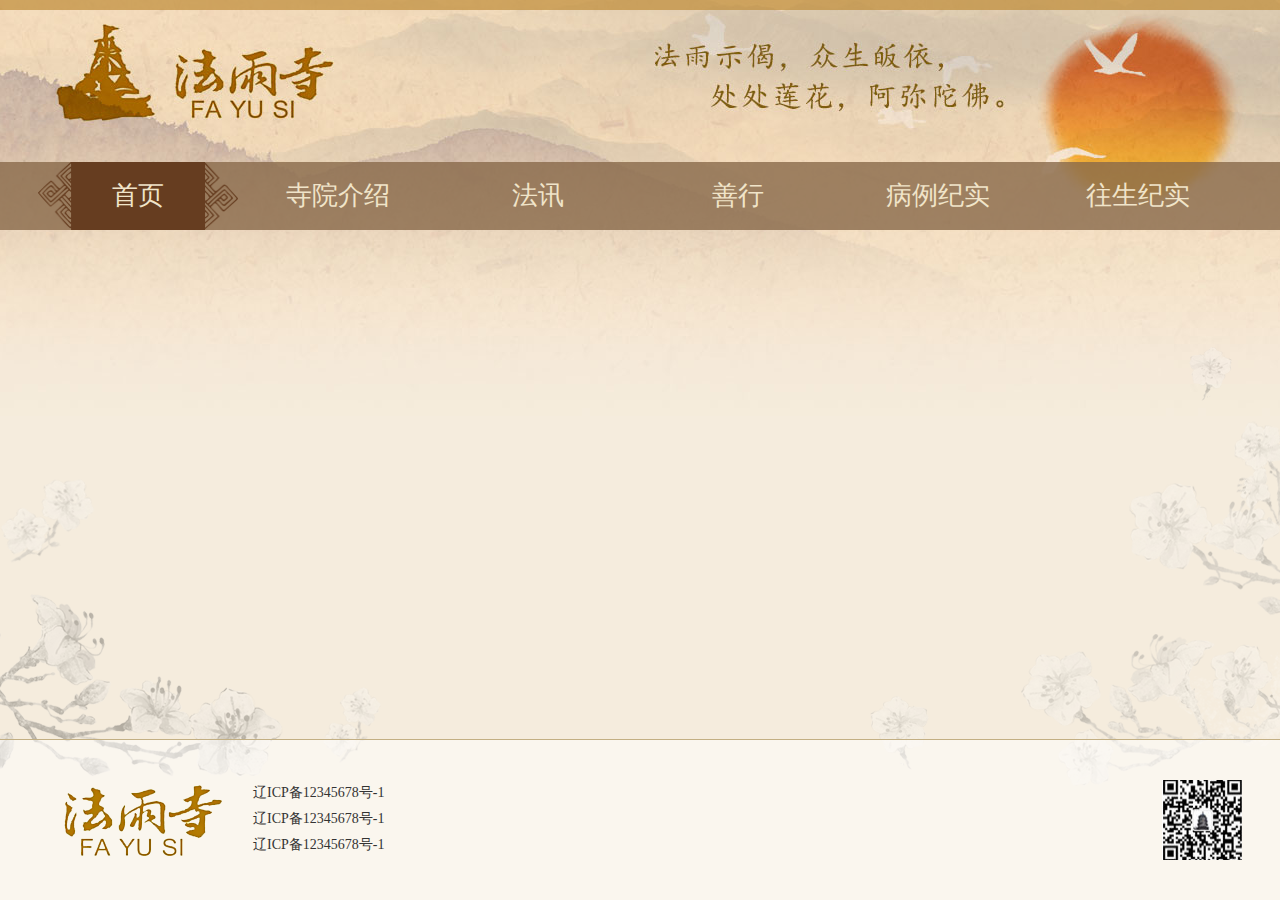
==== html/index.html @ 235b2aab "初版Banner和Footer" ====
<!DOCTYPE html>
<html lang="en">
<head>
    <meta charset="UTF-8">
    <meta http-equiv="X-UA-Compatible" content="IE=11; IE=10; IE=9; IE=8; IE=EDGE">
    <title></title>
    <link href="../css/common.css" rel="stylesheet"/>
</head>
<body>
<div class="page-container">
    <div class="float-header">

    </div>

    <div class="banner">
        <div class="menu">
            <div class="page-wrapper clearfix">
                <a href="#" class="menu-item active">首页</a>
                <a href="#" class="menu-item">寺院介绍</a>
                <a href="#" class="menu-item">法讯</a>
                <a href="#" class="menu-item">善行</a>
                <a href="#" class="menu-item">病例纪实</a>
                <a href="#" class="menu-item">往生纪实</a>
                <a href="#" class="menu-item">联系我们</a>
            </div>
        </div>
    </div>
    <div class="page-wrapper">
    </div>
    <div class="footer">
        <div class="page-wrapper">
            <div class="footer-content">
                <div class="footer-logo"></div>
                <div class="footer-text">
                    <p>辽ICP备12345678号-1</p>
                    <p>辽ICP备12345678号-1</p>
                    <p>辽ICP备12345678号-1</p>
                </div>
                <div class="footer-qrcode"></div>
            </div>
        </div>
    </div>
    <div class="float-footer">
        <div class="footer-left">
        </div>
        <div class="footer-right">
        </div>
    </div>
</div>
</body>
</html>
---- css/common.css ----
@charset "UTF-8";

html, body {
    margin: 0;
    width: 100%;
    height: 100%;
}

body {
    background-color: #f5ecdd;
    font-family: "Microsoft YaHei", "微软雅黑", "SimSun", "宋体";
    font-weight: normal;
}

.clearfix {
    *zoom: 1;
}

.clearfix:before,
.clearfix:after {
    display: table;
    line-height: 0;
    content: "";
}

.clearfix:after {
    clear: both;
}

.page-container {
    display: block;
    position: relative;
    min-height: 100%;
    min-width: 1280px;
}

.page-wrapper {
    width: 1204px;
    margin: 0 auto;
}

.float-header {
    position: absolute;
    top: 0;
    left: 0;
    width: 100%;
    height: 600px;
    z-index: -1;
    background-image: url("../img/bg.jpg");
    background-repeat: no-repeat;
    background-position: 50% 0;
}

.float-footer {
    position: absolute;
    bottom: 0;
    left: 0;
    width: 100%;
    height: 600px;
    z-index: -1;
}

.footer-left {
    width: 600px;
    height: 600px;
    background-image: url("../img/bg_left.png");
    background-position: 0 100%;
    background-repeat: no-repeat;
    float: left;
}

.footer-right {
    width: 600px;
    height: 600px;
    background-image: url("../img/bg_right.png");
    background-position: 100% 100%;
    background-repeat: no-repeat;
    float: right;
}

.banner {
    height: 220px;
    overflow: hidden;
    border-top: 10px solid rgba(191, 140, 56, 0.7);
}

.menu {
    margin-top: 152px;
    height: 68px;
    background-color: rgba(136, 105, 74, 0.8);
}

.menu-item {
    width: 200px;
    height: 68px;
    float: left;
    font-size: 26px;
    color: #f0e4c9;
    line-height: 68px;
    text-align: center;
    text-decoration: none;
    cursor: pointer;
}

.menu-item.active {
    background-image: url("../img/menu_bg.png");
    background-size: 100% 100%;
}

.menu-item:active {
    /*background-image: url("../img/menu_active.png");*/
    /*background-size: 100% 100%;*/
}

.footer {
    position: absolute;
    bottom: 0;
    left: 0;
    width: 100%;
    height: 160px;
    border-top: 1px solid #c3af83;
    background-color: rgba(255, 255, 255, 0.5);
}

.footer .footer-content {
    height: 80px;
    margin-top: 40px;
}

.footer .footer-logo {
    width: 200px;
    height: 80px;
    background-image: url("../img/footer_logo.png");
    float: left;
}

.footer .footer-text {
    padding-left: 15px;
    float: left;
}

.footer .footer-text p {
    margin: 0;
    font-size: 14px;
    color: #333;
    line-height: 26px;
}

.footer .footer-qrcode {
    width: 80px;
    height: 80px;
    background-image: url("../img/qrcode.jpg");
    background-size: 100% 100%;
    float: right;
}
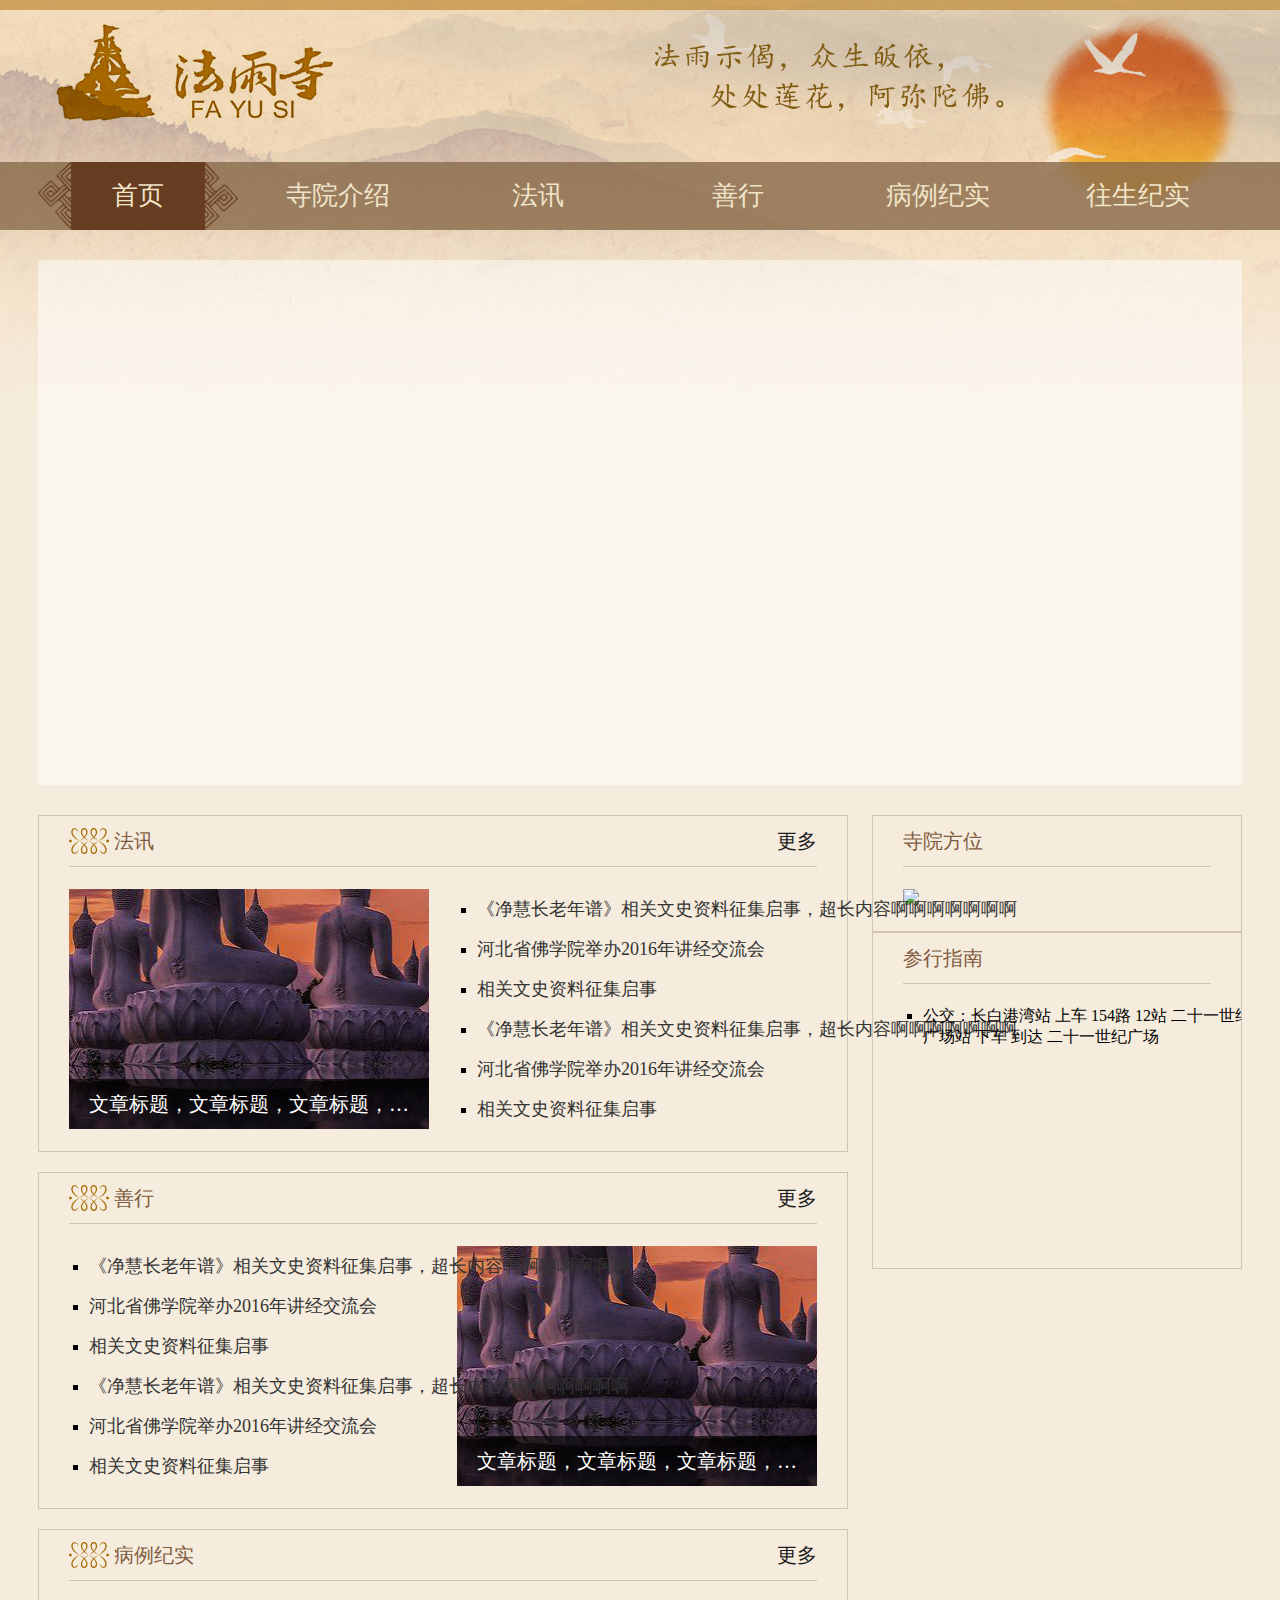
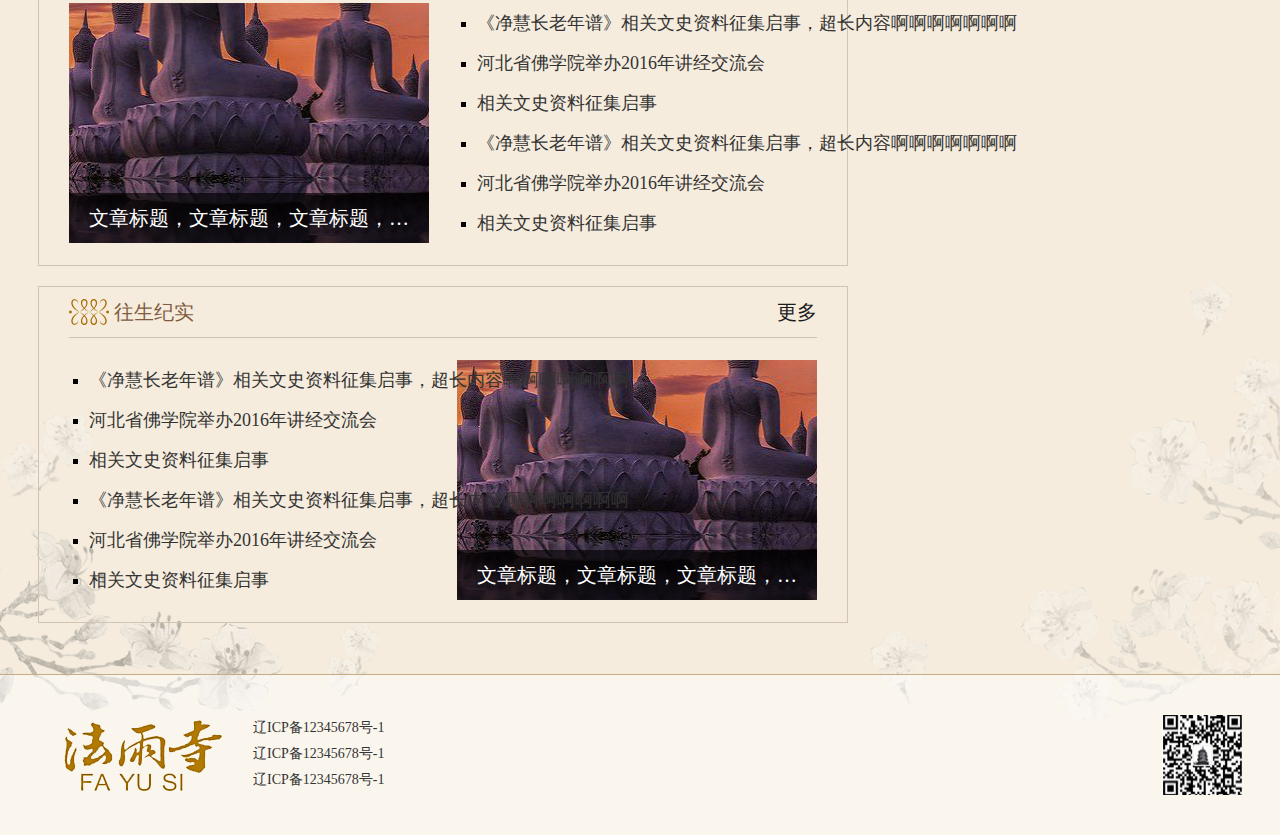
==== commit 8beb93e9: "首页初版" ====
--- a/html/index.html
+++ b/html/index.html
@@ -5,6 +5,7 @@
     <meta http-equiv="X-UA-Compatible" content="IE=11; IE=10; IE=9; IE=8; IE=EDGE">
     <title></title>
     <link href="../css/common.css" rel="stylesheet"/>
+    <link href="../css/index.css" rel="stylesheet"/>
 </head>
 <body>
 <div class="page-container">
@@ -25,7 +26,139 @@
             </div>
         </div>
     </div>
-    <div class="page-wrapper">
+    <div class="page-wrapper with-footer">
+        <!-- 轮播图 -->
+        <div class="slider-container">
+
+        </div>
+        <div class="main-container clearfix">
+            <!-- 左侧宽栏 -->
+            <div class="main-left">
+                <!-- 法讯 -->
+                <div class="block-big">
+                    <div class="block-header">
+                        法讯
+                        <a href="#">更多</a>
+                    </div>
+                    <div class="block-body clearfix">
+                        <div class="content-block left">
+                            <img src="../img/temp/thumbnail01.jpg" class="img-100-100">
+
+                            <div class="image-title">文章标题，文章标题，文章标题，文章标题</div>
+                        </div>
+                        <div class="content-block right">
+                            <ul>
+                                <li><a href="#">《净慧长老年谱》相关文史资料征集启事，超长内容啊啊啊啊啊啊啊</a></li>
+                                <li><a href="#">河北省佛学院举办2016年讲经交流会</a></li>
+                                <li><a href="#">相关文史资料征集启事</a></li>
+                                <li><a href="#">《净慧长老年谱》相关文史资料征集启事，超长内容啊啊啊啊啊啊啊</a></li>
+                                <li><a href="#">河北省佛学院举办2016年讲经交流会</a></li>
+                                <li><a href="#">相关文史资料征集启事</a></li>
+                            </ul>
+                        </div>
+                    </div>
+                </div>
+                <!-- 善行 -->
+                <div class="block-big">
+                    <div class="block-header">
+                        善行
+                        <a href="#">更多</a>
+                    </div>
+                    <div class="block-body clearfix">
+                        <div class="content-block right">
+                            <img src="../img/temp/thumbnail01.jpg" class="img-100-100">
+
+                            <div class="image-title">文章标题，文章标题，文章标题，文章标题</div>
+                        </div>
+                        <div class="content-block left">
+                            <ul>
+                                <li><a href="#">《净慧长老年谱》相关文史资料征集启事，超长内容啊啊啊啊啊啊啊</a></li>
+                                <li><a href="#">河北省佛学院举办2016年讲经交流会</a></li>
+                                <li><a href="#">相关文史资料征集启事</a></li>
+                                <li><a href="#">《净慧长老年谱》相关文史资料征集启事，超长内容啊啊啊啊啊啊啊</a></li>
+                                <li><a href="#">河北省佛学院举办2016年讲经交流会</a></li>
+                                <li><a href="#">相关文史资料征集启事</a></li>
+                            </ul>
+                        </div>
+                    </div>
+                </div>
+                <!-- 病例纪实 -->
+                <div class="block-big">
+                    <div class="block-header">
+                        病例纪实
+                        <a href="#">更多</a>
+                    </div>
+                    <div class="block-body clearfix">
+                        <div class="content-block left">
+                            <img src="../img/temp/thumbnail01.jpg" class="img-100-100">
+
+                            <div class="image-title">文章标题，文章标题，文章标题，文章标题</div>
+                        </div>
+                        <div class="content-block right">
+                            <ul>
+                                <li><a href="#">《净慧长老年谱》相关文史资料征集启事，超长内容啊啊啊啊啊啊啊</a></li>
+                                <li><a href="#">河北省佛学院举办2016年讲经交流会</a></li>
+                                <li><a href="#">相关文史资料征集启事</a></li>
+                                <li><a href="#">《净慧长老年谱》相关文史资料征集启事，超长内容啊啊啊啊啊啊啊</a></li>
+                                <li><a href="#">河北省佛学院举办2016年讲经交流会</a></li>
+                                <li><a href="#">相关文史资料征集启事</a></li>
+                            </ul>
+                        </div>
+                    </div>
+                </div>
+                <!-- 往生纪实 -->
+                <div class="block-big">
+                    <div class="block-header">
+                        往生纪实
+                        <a href="#">更多</a>
+                    </div>
+                    <div class="block-body clearfix">
+                        <div class="content-block right">
+                            <img src="../img/temp/thumbnail01.jpg" class="img-100-100">
+
+                            <div class="image-title">文章标题，文章标题，文章标题，文章标题</div>
+                        </div>
+                        <div class="content-block left">
+                            <ul>
+                                <li><a href="#">《净慧长老年谱》相关文史资料征集启事，超长内容啊啊啊啊啊啊啊</a></li>
+                                <li><a href="#">河北省佛学院举办2016年讲经交流会</a></li>
+                                <li><a href="#">相关文史资料征集启事</a></li>
+                                <li><a href="#">《净慧长老年谱》相关文史资料征集启事，超长内容啊啊啊啊啊啊啊</a></li>
+                                <li><a href="#">河北省佛学院举办2016年讲经交流会</a></li>
+                                <li><a href="#">相关文史资料征集启事</a></li>
+                            </ul>
+                        </div>
+                    </div>
+                </div>
+            </div>
+            <!-- 右侧窄栏 -->
+            <div class="main-right">
+                <!-- 寺院方位 -->
+                <div class="block-small">
+                    <div class="block-header">
+                        寺院方位
+                    </div>
+                    <div class="block-body clearfix">
+                        <a href="#">
+                            <img src="../img/icon_map.jpg" class="img-100">
+                        </a>
+                    </div>
+                </div>
+                <!-- 参行指南 -->
+                <div class="block-small">
+                    <div class="block-header">
+                        参行指南
+                    </div>
+                    <div class="block-body clearfix">
+                        <div class="content-block">
+                            <ul>
+                                <li>公交：长白港湾站 上车 154路 12站 二十一世纪广场站 下车 到达 二十一世纪广场</li>
+                            </ul>
+                        </div>
+                    </div>
+                </div>
+            </div>
+        </div>
     </div>
     <div class="footer">
         <div class="page-wrapper">
@@ -33,7 +166,9 @@
                 <div class="footer-logo"></div>
                 <div class="footer-text">
                     <p>辽ICP备12345678号-1</p>
+
                     <p>辽ICP备12345678号-1</p>
+
                     <p>辽ICP备12345678号-1</p>
                 </div>
                 <div class="footer-qrcode"></div>
--- a/css/common.css
+++ b/css/common.css
@@ -27,6 +27,23 @@
     clear: both;
 }
 
+.left {
+    float: left;
+}
+
+.right {
+    float: right;
+}
+
+.img-100-100 {
+    width: 100%;
+    height: 100%;
+}
+
+.img-100 {
+    width: 100%;
+}
+
 .page-container {
     display: block;
     position: relative;
@@ -37,6 +54,10 @@
 .page-wrapper {
     width: 1204px;
     margin: 0 auto;
+}
+
+.page-wrapper.with-footer {
+    padding-bottom: 200px;
 }
 
 .float-header {
--- a/css/index.css
+++ b/css/index.css
@@ -0,0 +1,117 @@
+.slider-container {
+    position: relative;
+    height: 525px;
+    margin: 30px 0;
+    background-color: rgba(255, 255, 255, 0.5);
+}
+
+.main-container {
+    position: relative;
+    overflow: hidden;
+}
+
+.main-left {
+    float: left;
+    width: 810px;
+    height: 1420px;
+}
+
+.main-right {
+    float: right;
+    width: 370px;
+    height: 1420px;
+}
+
+.block-big {
+    padding: 0 30px;
+    border: 1px solid #cfc4b5;
+    margin-bottom: 20px;
+}
+
+.block-big .block-header {
+    height: 50px;
+    border-bottom: 1px solid #cfc4b5;
+    font-size: 20px;
+    color: #815b3f;
+    line-height: 50px;
+    padding-left: 45px;
+    background-image: url("../img/icon_title.png");
+    background-repeat: no-repeat;
+    background-position: 0 50%;
+}
+
+.block-big .block-header a {
+    float: right;
+    color: #1d1d1d;
+    text-decoration: none;
+}
+
+.block-big .block-body {
+    padding: 22px 0;
+}
+
+.block-big .block-body .content-block {
+    position: relative;
+    width: 360px;
+    height: 240px;
+}
+
+.content-block .image-title {
+    position: absolute;
+    padding: 0 20px;
+    left: 0;
+    right: 0;
+    bottom: 0;
+    height: 50px;
+    line-height: 50px;
+    font-size: 20px;
+    color: #fff;
+    white-space: nowrap;
+    overflow: hidden;
+    text-overflow: ellipsis;
+    background-color: rgba(0, 0, 0, 0.65);
+}
+
+.content-block ul {
+    margin: 0;
+    padding-left: 20px;
+}
+
+.content-block li {
+    margin: 0;
+    list-style-type: square;
+    list-style-image: url("../img/dot.png");
+}
+
+.content-block li a {
+    font-size: 18px;
+    color: #333;
+    line-height: 40px;
+    white-space: nowrap;
+    overflow: hidden;
+    text-overflow: ellipsis;
+    text-decoration: none;
+}
+
+.block-small {
+    padding: 0 30px;
+    border: 1px solid #cfc4b5;
+}
+
+.block-small .block-header {
+    height: 50px;
+    border-bottom: 1px solid #cfc4b5;
+    font-size: 20px;
+    color: #815b3f;
+    line-height: 50px;
+}
+
+.block-small .block-body {
+    padding: 22px 0;
+}
+
+.block-small .block-body .content-block {
+    position: relative;
+    width: 360px;
+    height: 240px;
+}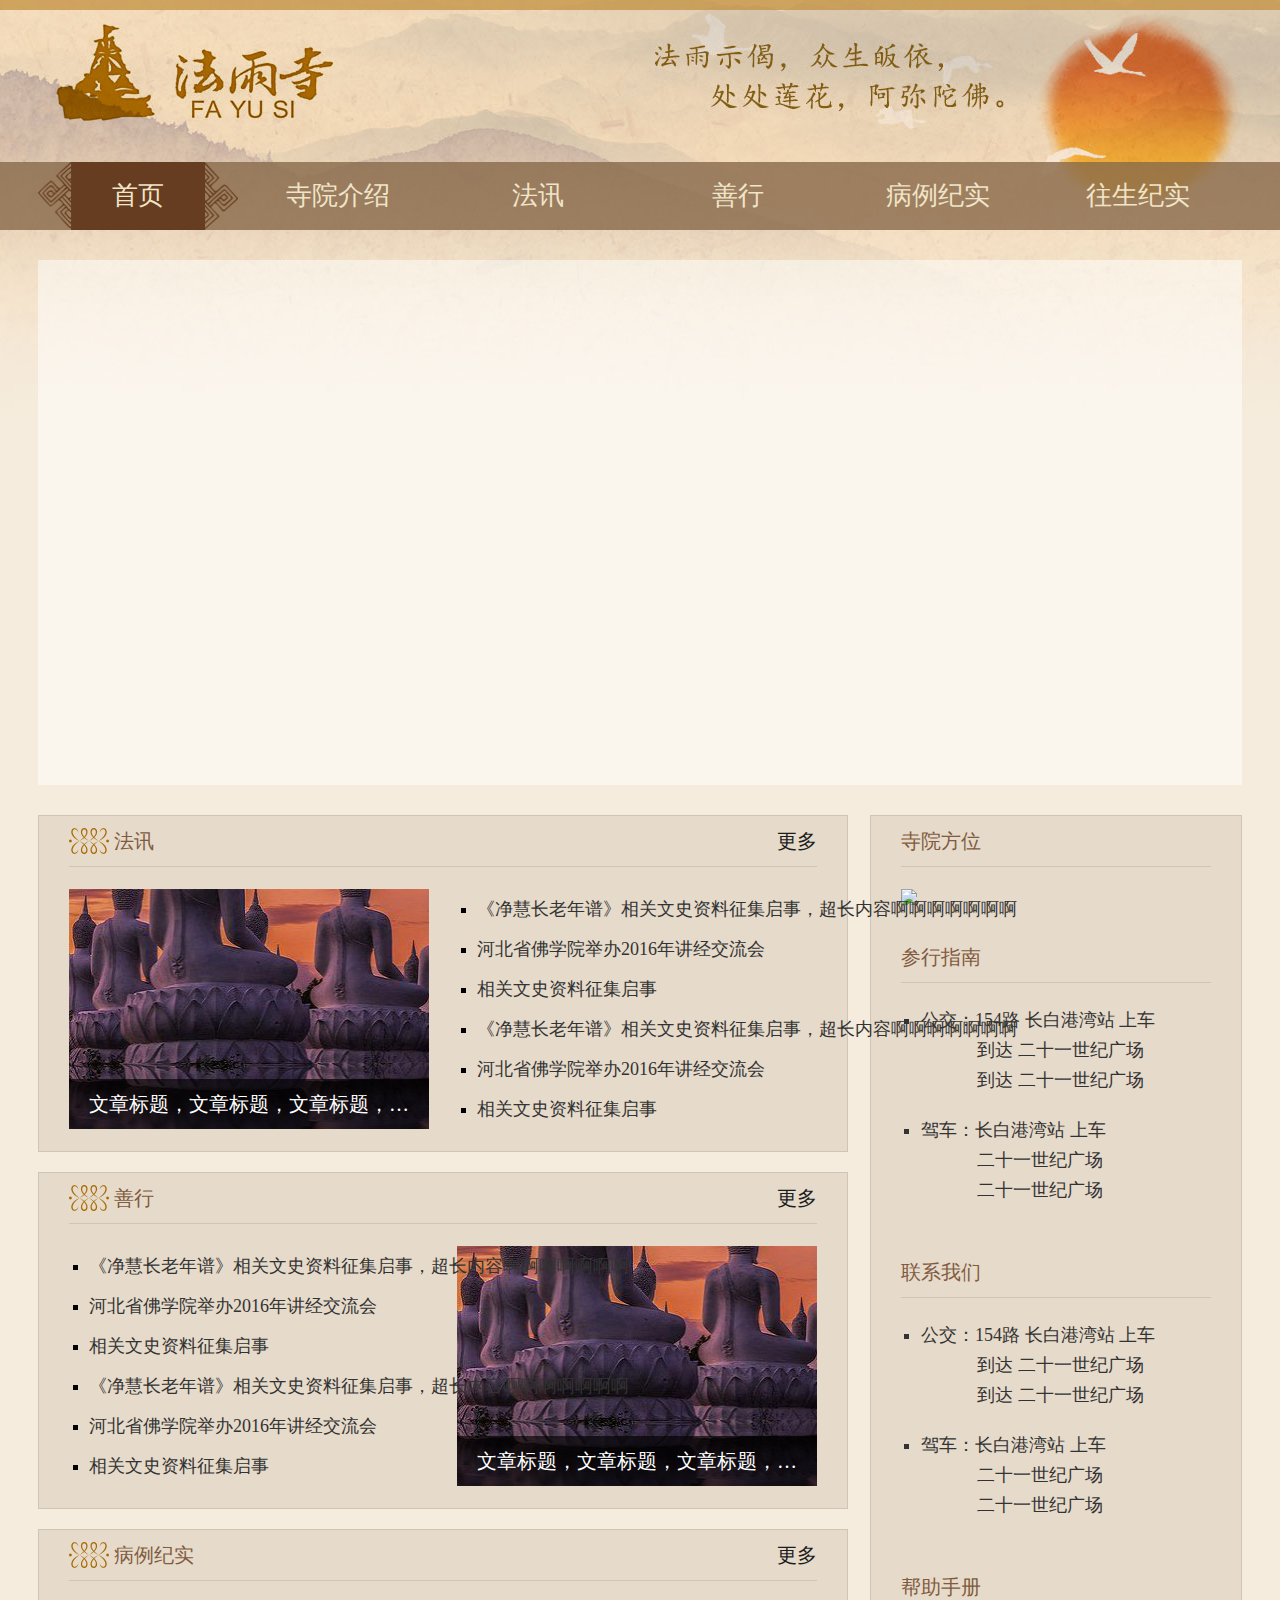
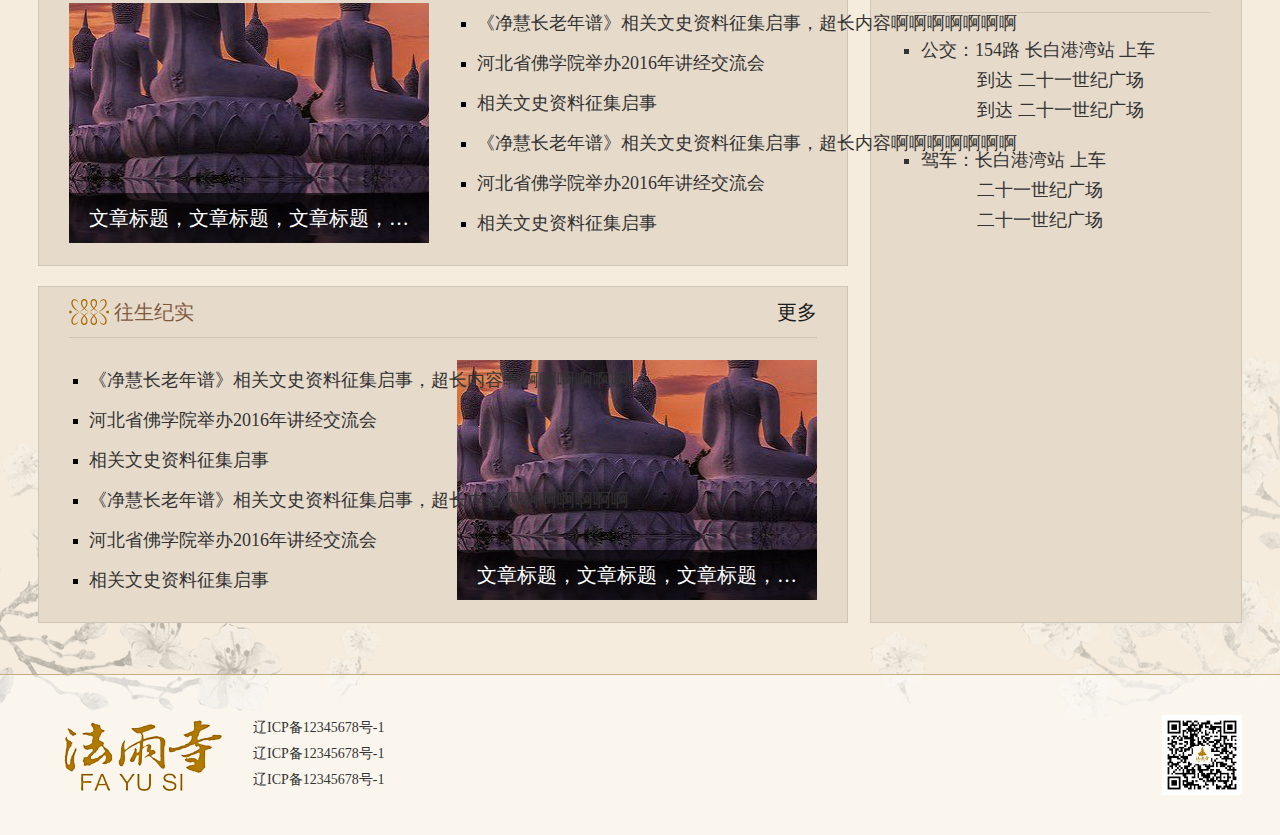
==== commit aeafb2a7: "初版首页&法讯" ====
--- a/html/index.html
+++ b/html/index.html
@@ -5,7 +5,6 @@
     <meta http-equiv="X-UA-Compatible" content="IE=11; IE=10; IE=9; IE=8; IE=EDGE">
     <title></title>
     <link href="../css/common.css" rel="stylesheet"/>
-    <link href="../css/index.css" rel="stylesheet"/>
 </head>
 <body>
 <div class="page-container">
@@ -16,13 +15,13 @@
     <div class="banner">
         <div class="menu">
             <div class="page-wrapper clearfix">
-                <a href="#" class="menu-item active">首页</a>
-                <a href="#" class="menu-item">寺院介绍</a>
-                <a href="#" class="menu-item">法讯</a>
-                <a href="#" class="menu-item">善行</a>
-                <a href="#" class="menu-item">病例纪实</a>
-                <a href="#" class="menu-item">往生纪实</a>
-                <a href="#" class="menu-item">联系我们</a>
+                <a href="index.html" class="menu-item active">首页</a>
+                <a href="introduction.html" class="menu-item">寺院介绍</a>
+                <a href="announcement.html" class="menu-item">法讯</a>
+                <a href="benefaction.html" class="menu-item">善行</a>
+                <a href="case.html" class="menu-item">病例纪实</a>
+                <a href="life.html" class="menu-item">往生纪实</a>
+                <a href="connect.html" class="menu-item">联系我们</a>
             </div>
         </div>
     </div>
@@ -152,7 +151,60 @@
                     <div class="block-body clearfix">
                         <div class="content-block">
                             <ul>
-                                <li>公交：长白港湾站 上车 154路 12站 二十一世纪广场站 下车 到达 二十一世纪广场</li>
+                                <li>
+                                    <p>公交：154路 长白港湾站 上车</p>
+                                    <p>到达 二十一世纪广场</p>
+                                    <p>到达 二十一世纪广场</p>
+                                </li>
+                                <li>
+                                    <p>驾车：长白港湾站 上车</p>
+                                    <p>二十一世纪广场</p>
+                                    <p>二十一世纪广场</p>
+                                </li>
+                            </ul>
+                        </div>
+                    </div>
+                </div>
+                <!-- 联系我们 -->
+                <div class="block-small">
+                    <div class="block-header">
+                        联系我们
+                    </div>
+                    <div class="block-body clearfix">
+                        <div class="content-block">
+                            <ul>
+                                <li>
+                                    <p>公交：154路 长白港湾站 上车</p>
+                                    <p>到达 二十一世纪广场</p>
+                                    <p>到达 二十一世纪广场</p>
+                                </li>
+                                <li>
+                                    <p>驾车：长白港湾站 上车</p>
+                                    <p>二十一世纪广场</p>
+                                    <p>二十一世纪广场</p>
+                                </li>
+                            </ul>
+                        </div>
+                    </div>
+                </div>
+                <!-- 帮助手册 -->
+                <div class="block-small">
+                    <div class="block-header">
+                        帮助手册
+                    </div>
+                    <div class="block-body clearfix">
+                        <div class="content-block">
+                            <ul>
+                                <li>
+                                    <p>公交：154路 长白港湾站 上车</p>
+                                    <p>到达 二十一世纪广场</p>
+                                    <p>到达 二十一世纪广场</p>
+                                </li>
+                                <li>
+                                    <p>驾车：长白港湾站 上车</p>
+                                    <p>二十一世纪广场</p>
+                                    <p>二十一世纪广场</p>
+                                </li>
                             </ul>
                         </div>
                     </div>
--- a/css/common.css
+++ b/css/common.css
@@ -173,4 +173,206 @@
     background-image: url("../img/qrcode.jpg");
     background-size: 100% 100%;
     float: right;
+}
+
+/* 首页 */
+.slider-container {
+    position: relative;
+    height: 525px;
+    margin: 30px 0;
+    background-color: rgba(255, 255, 255, 0.5);
+}
+
+.main-container {
+    position: relative;
+    overflow: hidden;
+}
+
+.main-left {
+    float: left;
+    width: 810px;
+    height: 1420px;
+}
+
+.main-right {
+    float: right;
+    width: 370px;
+    height: 1406px;
+    border: 1px solid #cfc4b5;
+    background-color: #e6daca;
+}
+
+.block-big {
+    padding: 0 30px;
+    border: 1px solid #cfc4b5;
+    margin-bottom: 20px;
+    background-color: #e6daca;
+}
+
+.block-big .block-header {
+    height: 50px;
+    border-bottom: 1px solid #cfc4b5;
+    font-size: 20px;
+    color: #815b3f;
+    line-height: 50px;
+    padding-left: 45px;
+    background-image: url("../img/icon_title.png");
+    background-repeat: no-repeat;
+    background-position: 0 50%;
+}
+
+.block-big .block-header a {
+    float: right;
+    color: #1d1d1d;
+    text-decoration: none;
+}
+
+.block-big .block-body {
+    padding: 22px 0;
+}
+
+.block-big .block-body .content-block {
+    position: relative;
+    width: 360px;
+    height: 240px;
+}
+
+.content-block .image-title {
+    position: absolute;
+    padding: 0 20px;
+    left: 0;
+    right: 0;
+    bottom: 0;
+    height: 50px;
+    line-height: 50px;
+    font-size: 20px;
+    color: #fff;
+    white-space: nowrap;
+    overflow: hidden;
+    text-overflow: ellipsis;
+    background-color: rgba(0, 0, 0, 0.65);
+}
+
+.content-block ul {
+    margin: 0;
+    padding-left: 20px;
+}
+
+.content-block li {
+    margin: 0;
+    list-style-type: square;
+    list-style-image: url("../img/dot.png");
+}
+
+.content-block li a {
+    font-size: 18px;
+    color: #333;
+    line-height: 40px;
+    white-space: nowrap;
+    overflow: hidden;
+    text-overflow: ellipsis;
+    text-decoration: none;
+}
+
+.block-small {
+    padding: 0 30px;
+}
+
+.block-small .block-header {
+    height: 50px;
+    border-bottom: 1px solid #cfc4b5;
+    font-size: 20px;
+    color: #815b3f;
+    line-height: 50px;
+}
+
+.block-small .block-body {
+    padding: 22px 0;
+    font-size: 18px;
+    color: #333;
+}
+
+.block-small .block-body .content-block {
+    position: relative;
+}
+
+.block-small .content-block li {
+    margin-bottom: 20px;
+}
+
+.block-small .content-block li p {
+    margin: 0;
+    line-height: 30px;
+    text-indent: 56px;
+}
+
+.block-small .content-block li p:first-child {
+    text-indent: 0;
+}
+
+/* 文章类 */
+.article {
+    position: relative;
+    background-color: #e6daca;
+    min-height: 1000px;
+    padding: 50px 55px 50px 300px;
+    margin-top: 30px;
+    border: 1px solid #cfbda6;
+}
+
+.article-list {
+    position: absolute;
+    top: 0;
+    left: 0;
+    width: 255px;
+    bottom: 0;
+    background-color: #cfbca4;
+    margin: 0;
+    padding: 0;
+}
+
+.article-list li {
+    list-style-type: none;
+    line-height: 66px;
+}
+
+.article-list li a {
+    padding: 0 10px;
+    text-align: center;
+    display: block;
+    font-size: 20px;
+    color: #fff;
+    text-decoration: none;
+    white-space: nowrap;
+    overflow: hidden;
+    text-overflow: ellipsis;
+}
+
+.article-list li.active a {
+    color: #876849;
+    background-color: #e6daca;
+}
+
+.text-content {
+
+}
+
+.text-content h1 {
+    font-size: 26px;
+    font-weight: bold;
+    text-align: center;
+    color: #876849;
+}
+
+.text-content img {
+    display: block;
+    margin: 10px auto;
+    max-width: 100%;
+}
+
+.text-content p {
+    font-size: 18px;
+    color: #876849;
+    margin: 0;
+    line-height: 36px;
 }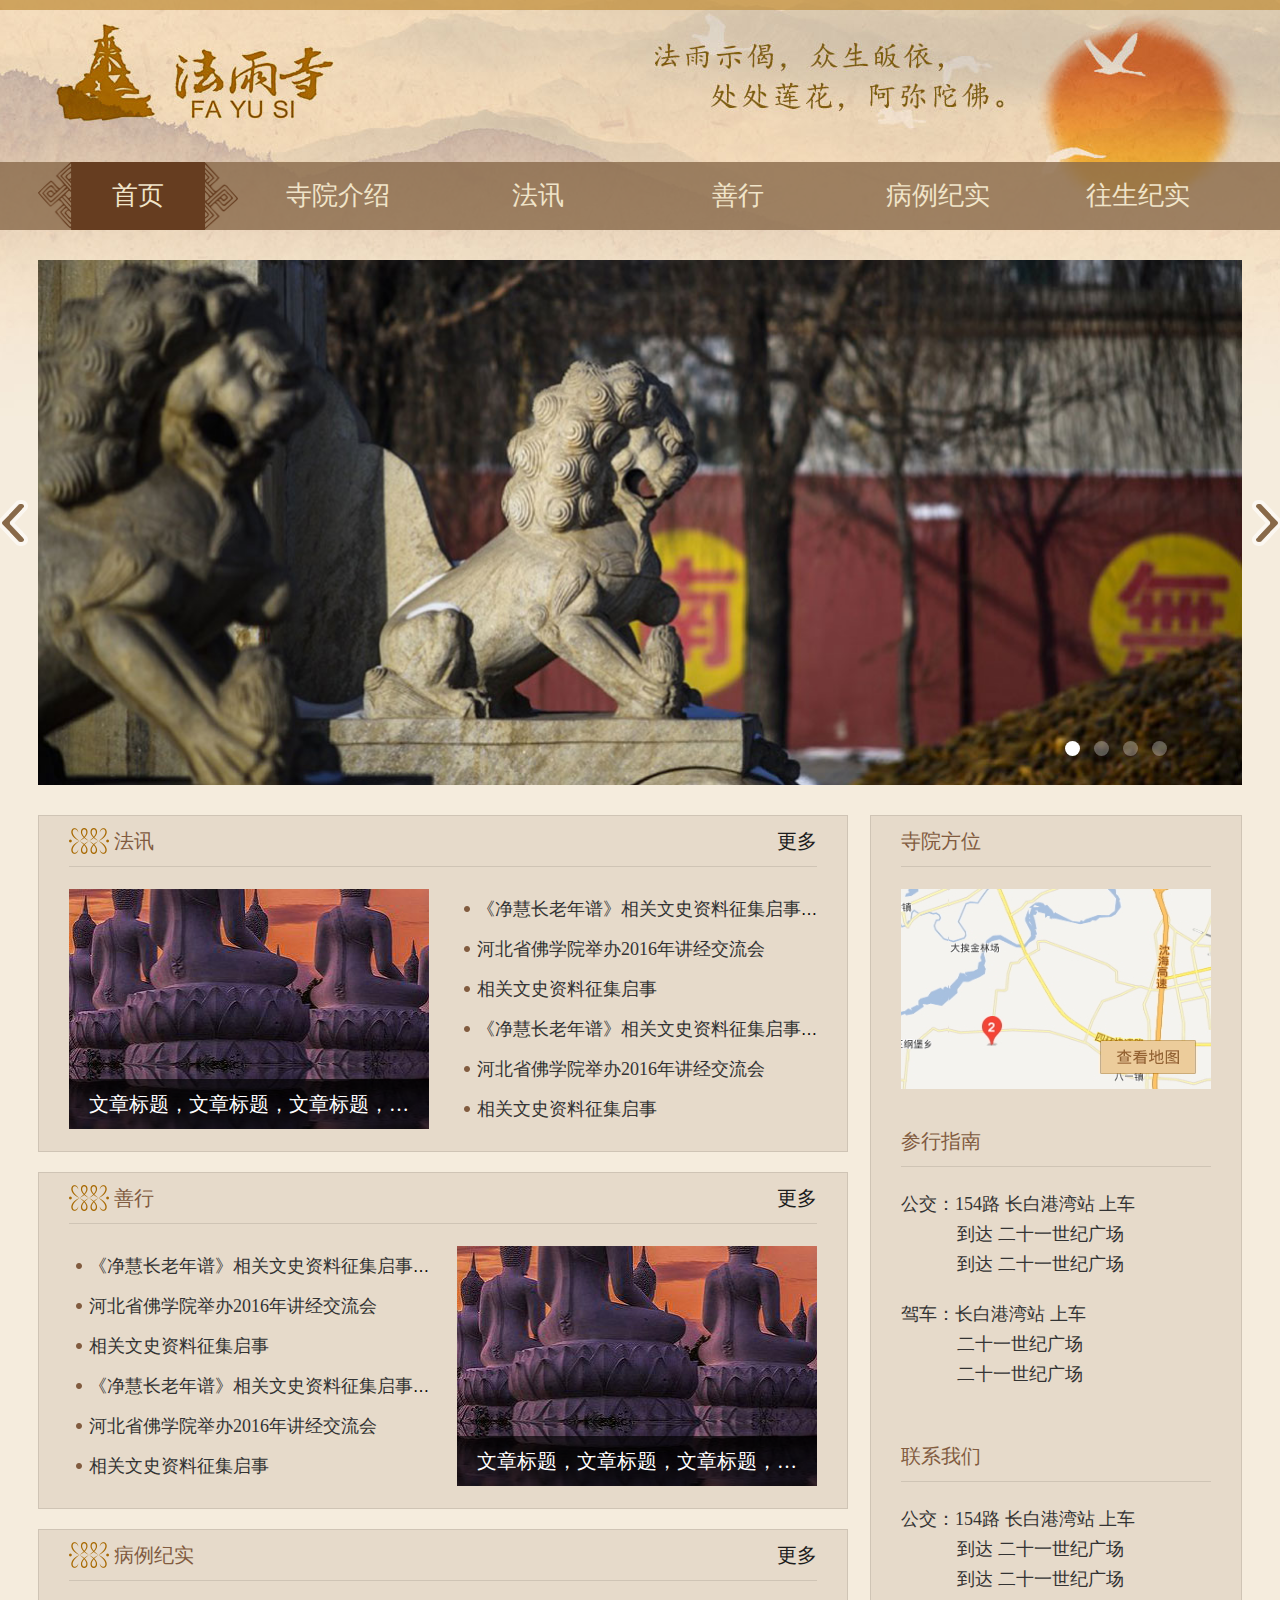
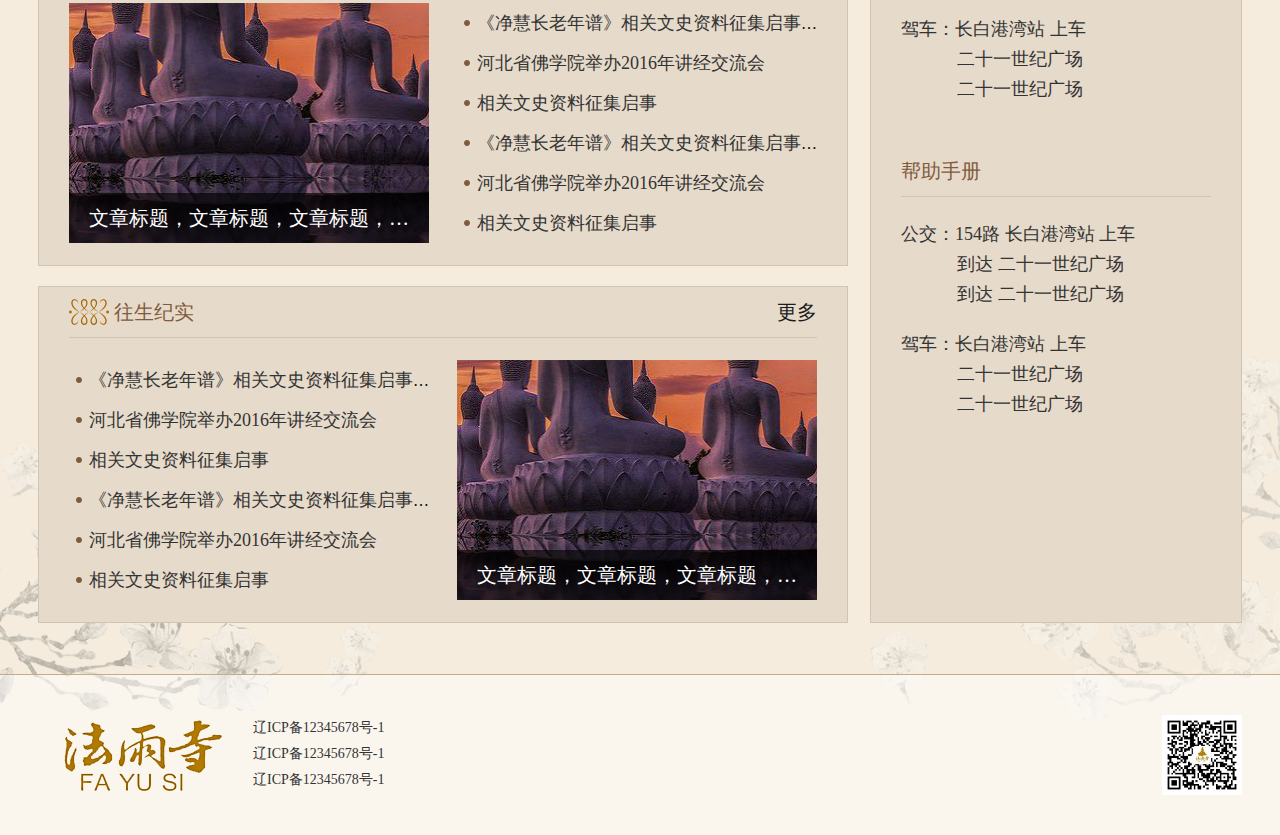
==== commit cb77372e: "完善首页样式" ====
--- a/html/index.html
+++ b/html/index.html
@@ -28,7 +28,20 @@
     <div class="page-wrapper with-footer">
         <!-- 轮播图 -->
         <div class="slider-container">
-
+            <div class="slider-images">
+                <img src="../img/temp/slider01.jpg">
+                <img src="../img/temp/slider02.jpg">
+                <img src="../img/temp/slider03.jpg">
+                <img src="../img/temp/slider04.jpg">
+            </div>
+            <div class="slider-marks">
+                <span></span>
+                <span></span>
+                <span></span>
+                <span></span>
+            </div>
+            <div class="slider-pointer-left"></div>
+            <div class="slider-pointer-right"></div>
         </div>
         <div class="main-container clearfix">
             <!-- 左侧宽栏 -->
@@ -153,12 +166,16 @@
                             <ul>
                                 <li>
                                     <p>公交：154路 长白港湾站 上车</p>
-                                    <p>到达 二十一世纪广场</p>
+
+                                    <p>到达 二十一世纪广场</p>
+
                                     <p>到达 二十一世纪广场</p>
                                 </li>
                                 <li>
                                     <p>驾车：长白港湾站 上车</p>
-                                    <p>二十一世纪广场</p>
+
+                                    <p>二十一世纪广场</p>
+
                                     <p>二十一世纪广场</p>
                                 </li>
                             </ul>
@@ -175,12 +192,16 @@
                             <ul>
                                 <li>
                                     <p>公交：154路 长白港湾站 上车</p>
-                                    <p>到达 二十一世纪广场</p>
+
+                                    <p>到达 二十一世纪广场</p>
+
                                     <p>到达 二十一世纪广场</p>
                                 </li>
                                 <li>
                                     <p>驾车：长白港湾站 上车</p>
-                                    <p>二十一世纪广场</p>
+
+                                    <p>二十一世纪广场</p>
+
                                     <p>二十一世纪广场</p>
                                 </li>
                             </ul>
@@ -197,12 +218,16 @@
                             <ul>
                                 <li>
                                     <p>公交：154路 长白港湾站 上车</p>
-                                    <p>到达 二十一世纪广场</p>
+
+                                    <p>到达 二十一世纪广场</p>
+
                                     <p>到达 二十一世纪广场</p>
                                 </li>
                                 <li>
                                     <p>驾车：长白港湾站 上车</p>
-                                    <p>二十一世纪广场</p>
+
+                                    <p>二十一世纪广场</p>
+
                                     <p>二十一世纪广场</p>
                                 </li>
                             </ul>
@@ -234,5 +259,7 @@
         </div>
     </div>
 </div>
+<script src="../js/jquery.js" type="text/javascript"></script>
+<script src="../js/main.js" type="text/javascript"></script>
 </body>
 </html>--- a/css/common.css
+++ b/css/common.css
@@ -180,7 +180,62 @@
     position: relative;
     height: 525px;
     margin: 30px 0;
-    background-color: rgba(255, 255, 255, 0.5);
+}
+
+.slider-images {
+    position: relative;
+    width: 100%;
+    height: 100%;
+}
+
+.slider-images img {
+    width: 100%;
+    height: 100%;
+    position: absolute;
+    top: 0;
+    left: 0;
+    opacity: 0;
+}
+
+.slider-marks {
+    position: absolute;
+    right: 50px;
+    bottom: 0;
+    padding: 20px;
+}
+
+.slider-marks span {
+    display: inline-block;
+    width: 15px;
+    height: 15px;
+    background-color: rgba(255, 255, 255, 0.3);
+    border-radius: 50%;
+    margin: 5px;
+    cursor: pointer;
+}
+
+.slider-marks span.active {
+    background-color: rgba(255, 255, 255, 1);
+}
+
+.slider-pointer-left {
+    width: 30px;
+    height: 46px;
+    background-image: url("../img/prev.png");
+    cursor: pointer;
+    position: absolute;
+    top: 240px;
+    left: -40px;
+}
+
+.slider-pointer-right {
+    width: 30px;
+    height: 46px;
+    background-image: url("../img/next.png");
+    cursor: pointer;
+    position: absolute;
+    top: 240px;
+    right: -40px;
 }
 
 .main-container {
@@ -255,13 +310,18 @@
 
 .content-block ul {
     margin: 0;
+    padding: 0;
+}
+
+.content-block li {
+    margin: 0;
+    overflow: hidden;
+    text-overflow: ellipsis;
+    white-space: nowrap;
     padding-left: 20px;
-}
-
-.content-block li {
-    margin: 0;
-    list-style-type: square;
-    list-style-image: url("../img/dot.png");
+    background-image: url("../img/dot.png");
+    background-repeat: no-repeat;
+    background-position: 0 50%;
 }
 
 .content-block li a {
@@ -298,6 +358,8 @@
 
 .block-small .content-block li {
     margin-bottom: 20px;
+    background-image: none;
+    padding: 0;
 }
 
 .block-small .content-block li p {
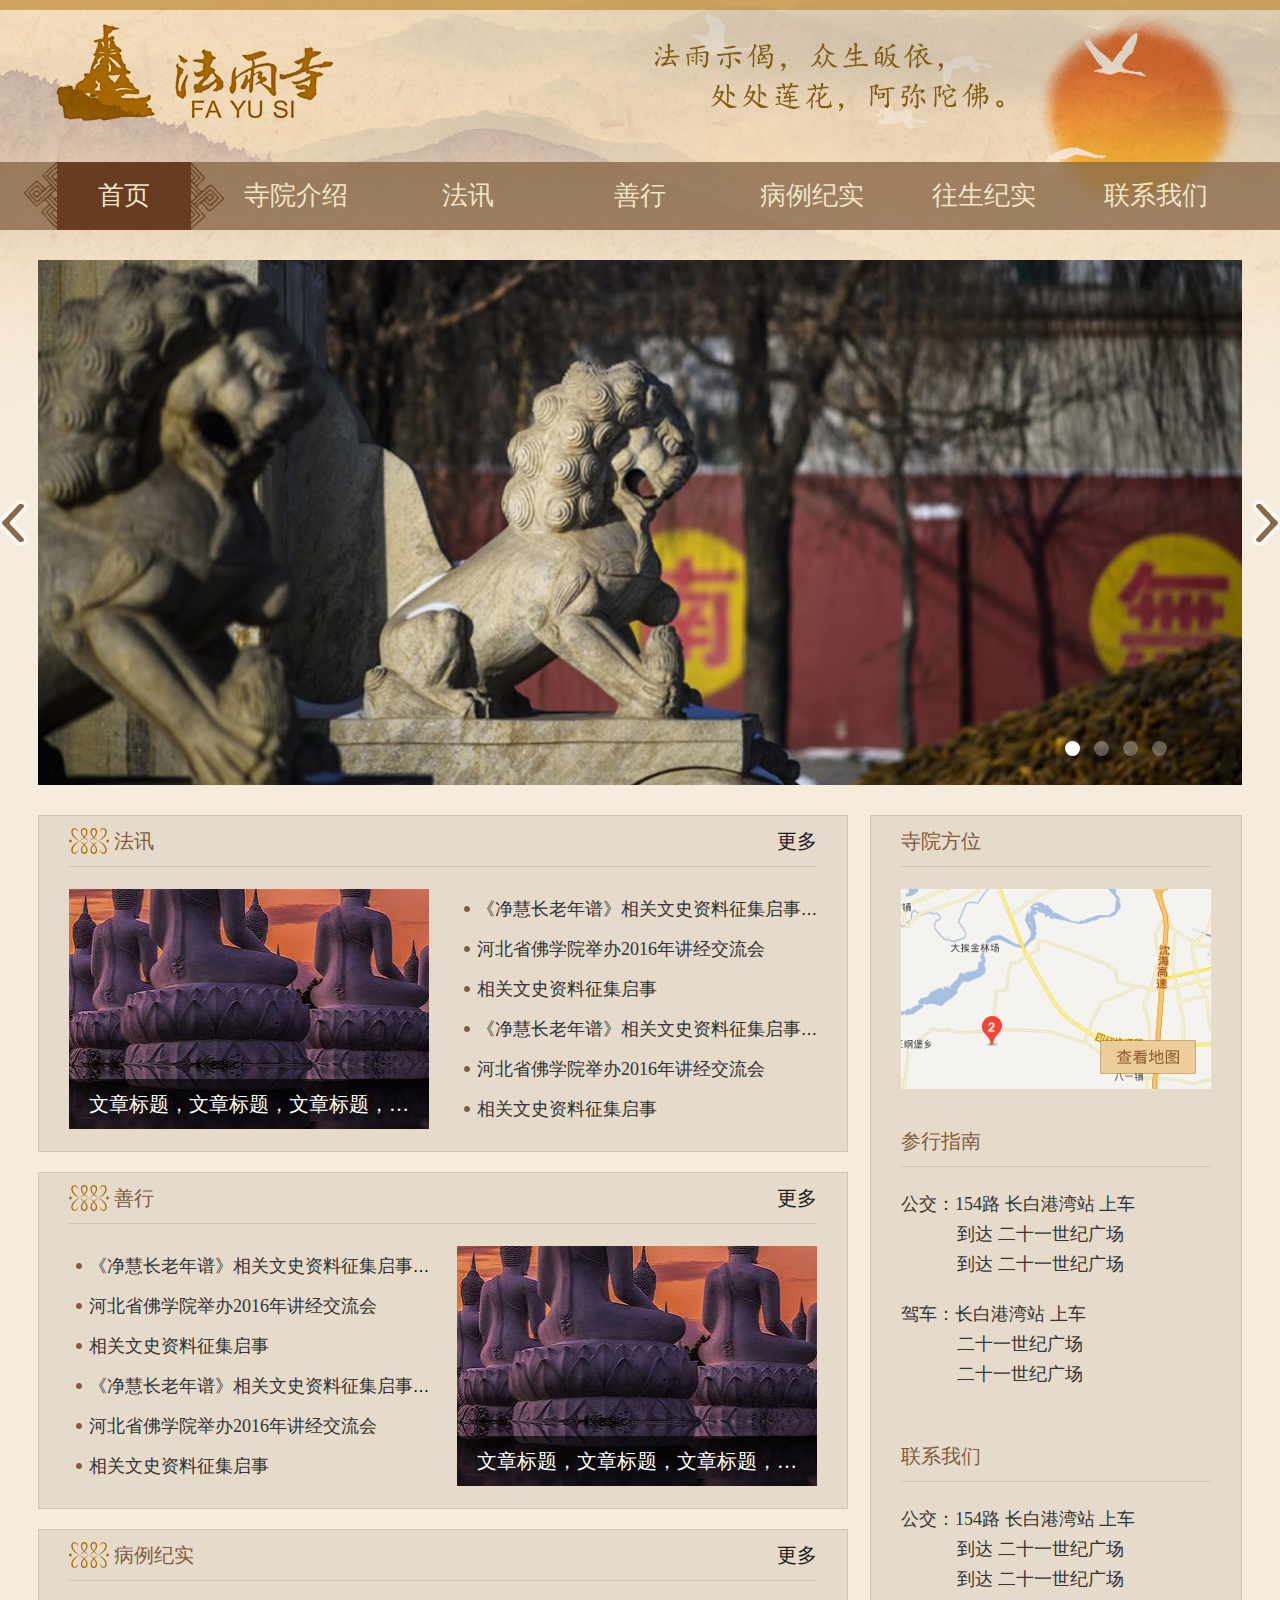
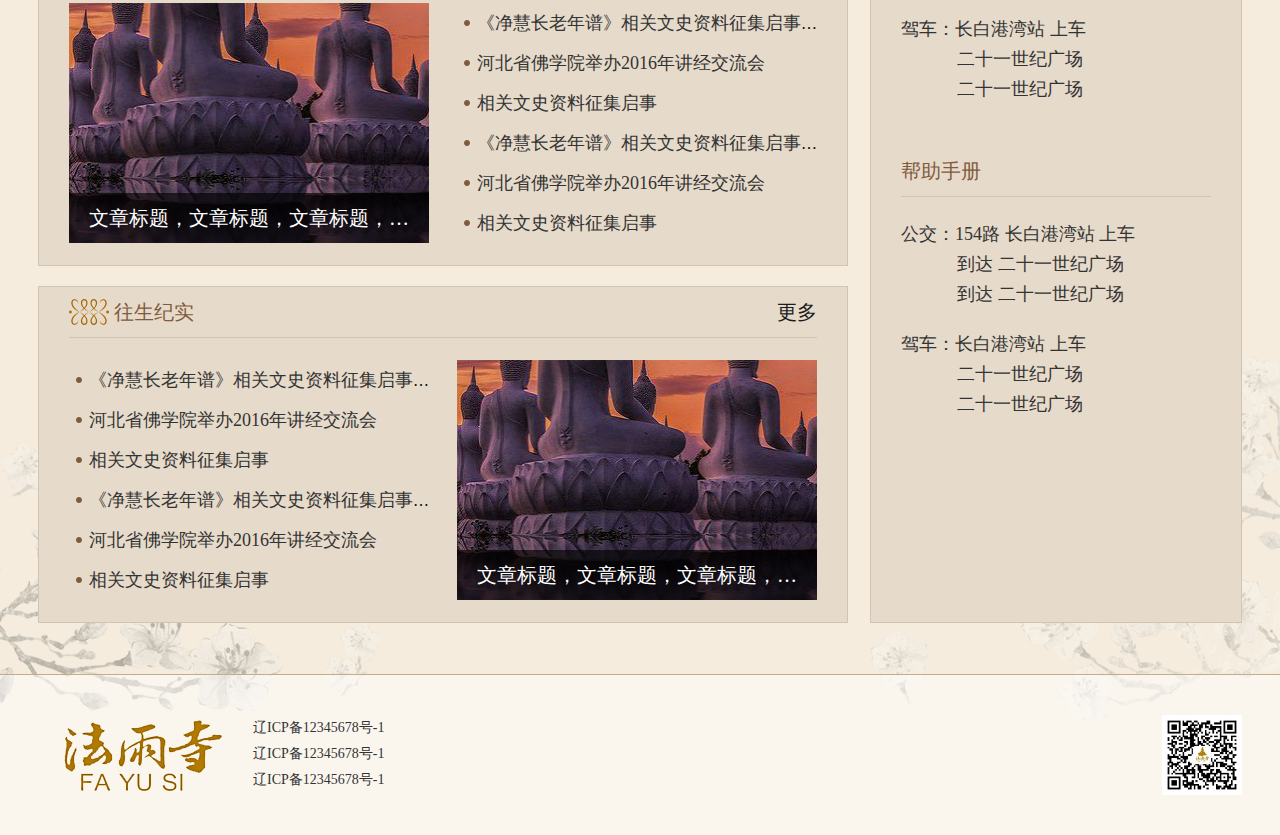
==== commit 44171646: "网站模板初版" ====
--- a/html/index.html
+++ b/html/index.html
@@ -3,7 +3,7 @@
 <head>
     <meta charset="UTF-8">
     <meta http-equiv="X-UA-Compatible" content="IE=11; IE=10; IE=9; IE=8; IE=EDGE">
-    <title></title>
+    <title>法雨寺 —— 首页</title>
     <link href="../css/common.css" rel="stylesheet"/>
 </head>
 <body>
@@ -151,7 +151,7 @@
                         寺院方位
                     </div>
                     <div class="block-body clearfix">
-                        <a href="#">
+                        <a href="http://api.map.baidu.com/marker?location=39.916979519873,116.41004950566&title=我的位置&content=百度奎科大厦&output=html" target="_blank">
                             <img src="../img/icon_map.jpg" class="img-100">
                         </a>
                     </div>
@@ -260,6 +260,7 @@
     </div>
 </div>
 <script src="../js/jquery.js" type="text/javascript"></script>
+<script src="../js/qrcode.js" type="text/javascript"></script>
 <script src="../js/main.js" type="text/javascript"></script>
 </body>
 </html>--- a/css/common.css
+++ b/css/common.css
@@ -120,6 +120,7 @@
     line-height: 68px;
     text-align: center;
     text-decoration: none;
+    margin: 0 -14px;
     cursor: pointer;
 }
 
@@ -373,13 +374,18 @@
 }
 
 /* 文章类 */
+/* 左侧列表类 */
 .article {
     position: relative;
     background-color: #e6daca;
-    min-height: 1000px;
+    min-height: 500px;
     padding: 50px 55px 50px 300px;
     margin-top: 30px;
     border: 1px solid #cfbda6;
+}
+
+.article.with-content {
+    padding: 50px 105px;
 }
 
 .article-list {
@@ -415,6 +421,71 @@
     background-color: #e6daca;
 }
 
+/* 右侧列表类 */
+.content-list {
+    margin: 0;
+    padding: 0;
+    list-style: none;
+    min-height: 780px;
+}
+
+.content-list li {
+    margin: 0;
+    height: 60px;
+    padding-left: 20px;
+    line-height: 60px;
+    background-image: url("../img/dot.png");
+    background-repeat: no-repeat;
+    background-position: 0 50%;
+    border-bottom: 1px solid #cdbaa4;
+}
+
+.content-list li a {
+    font-size: 18px;
+    color: #663d20;
+    display: inline-block;
+    width: 825px;
+    text-decoration: none;
+}
+
+.with-content .content-list li a {
+    width: 970px;
+}
+
+.content-list li .content-title {
+    display: inline-block;
+    width: 700px;
+    overflow: hidden;
+    text-overflow: ellipsis;
+    white-space: nowrap;
+}
+
+.content-list li .content-date {
+    float: right;
+}
+
+/* 分页 */
+.paging {
+    height: 50px;
+    text-align: center;
+}
+
+.paging .page {
+    border: 1px solid #a98e77;
+    background-color: #cfbca4;
+    color: #815b3f;
+    font-size: 14px;
+    padding: 3px 8px;
+    margin: 3px;
+    text-decoration: none;
+}
+
+.paging .page.active {
+    border: 1px solid transparent;
+    background-color: transparent;
+}
+
+/* 正文 */
 .text-content {
 
 }
@@ -422,7 +493,6 @@
 .text-content h1 {
     font-size: 26px;
     font-weight: bold;
-    text-align: center;
     color: #876849;
 }
 
@@ -437,4 +507,72 @@
     color: #876849;
     margin: 0;
     line-height: 36px;
+}
+
+.text-content video {
+    display: block;
+    width: 980px;
+    height: auto;
+    margin: 0 auto;
+}
+
+/* 分享至 */
+.share-to {
+    float: right;
+    height: 45px;
+    line-height: 45px;
+    padding-right: 50px;
+    color: #663d20;
+    font-size: 16px;
+    background-image: url("../img/wechat.png");
+    background-repeat: no-repeat;
+    background-position: 100% 50%;
+    cursor: pointer;
+}
+
+.share-mask {
+    position: fixed;
+    width: 100%;
+    height: 100%;
+    top: 0;
+    left: 0;
+    background-color: rgba(0, 0, 0, 0.2);
+}
+
+.share-content {
+    position: absolute;
+    width: 350px;
+    top: 50%;
+    left: 50%;
+    -webkit-transform: translate(-50%, -50%);
+    transform: translate(-50%, -50%);
+    background-color: #fff;
+    border: 1px solid #d4c2a9;
+}
+
+.share-content .share-close {
+    position: absolute;
+    top: 0;
+    right: 0;
+    width: 50px;
+    height: 50px;
+    display: inline-block;
+    background-image: url("../img/icon_close.png");
+    background-size: 50% 50%;
+    background-position: 50% 50%;
+    background-repeat: no-repeat;
+    cursor: pointer;
+}
+
+.share-content .share-qrcode img {
+    display: block;
+    margin: 50px auto 10px;
+}
+
+.share-content .share-tip {
+    font-size: 18px;
+    line-height: 30px;
+    text-align: center;
+    color: #663d20;
+    margin-bottom: 30px;
 }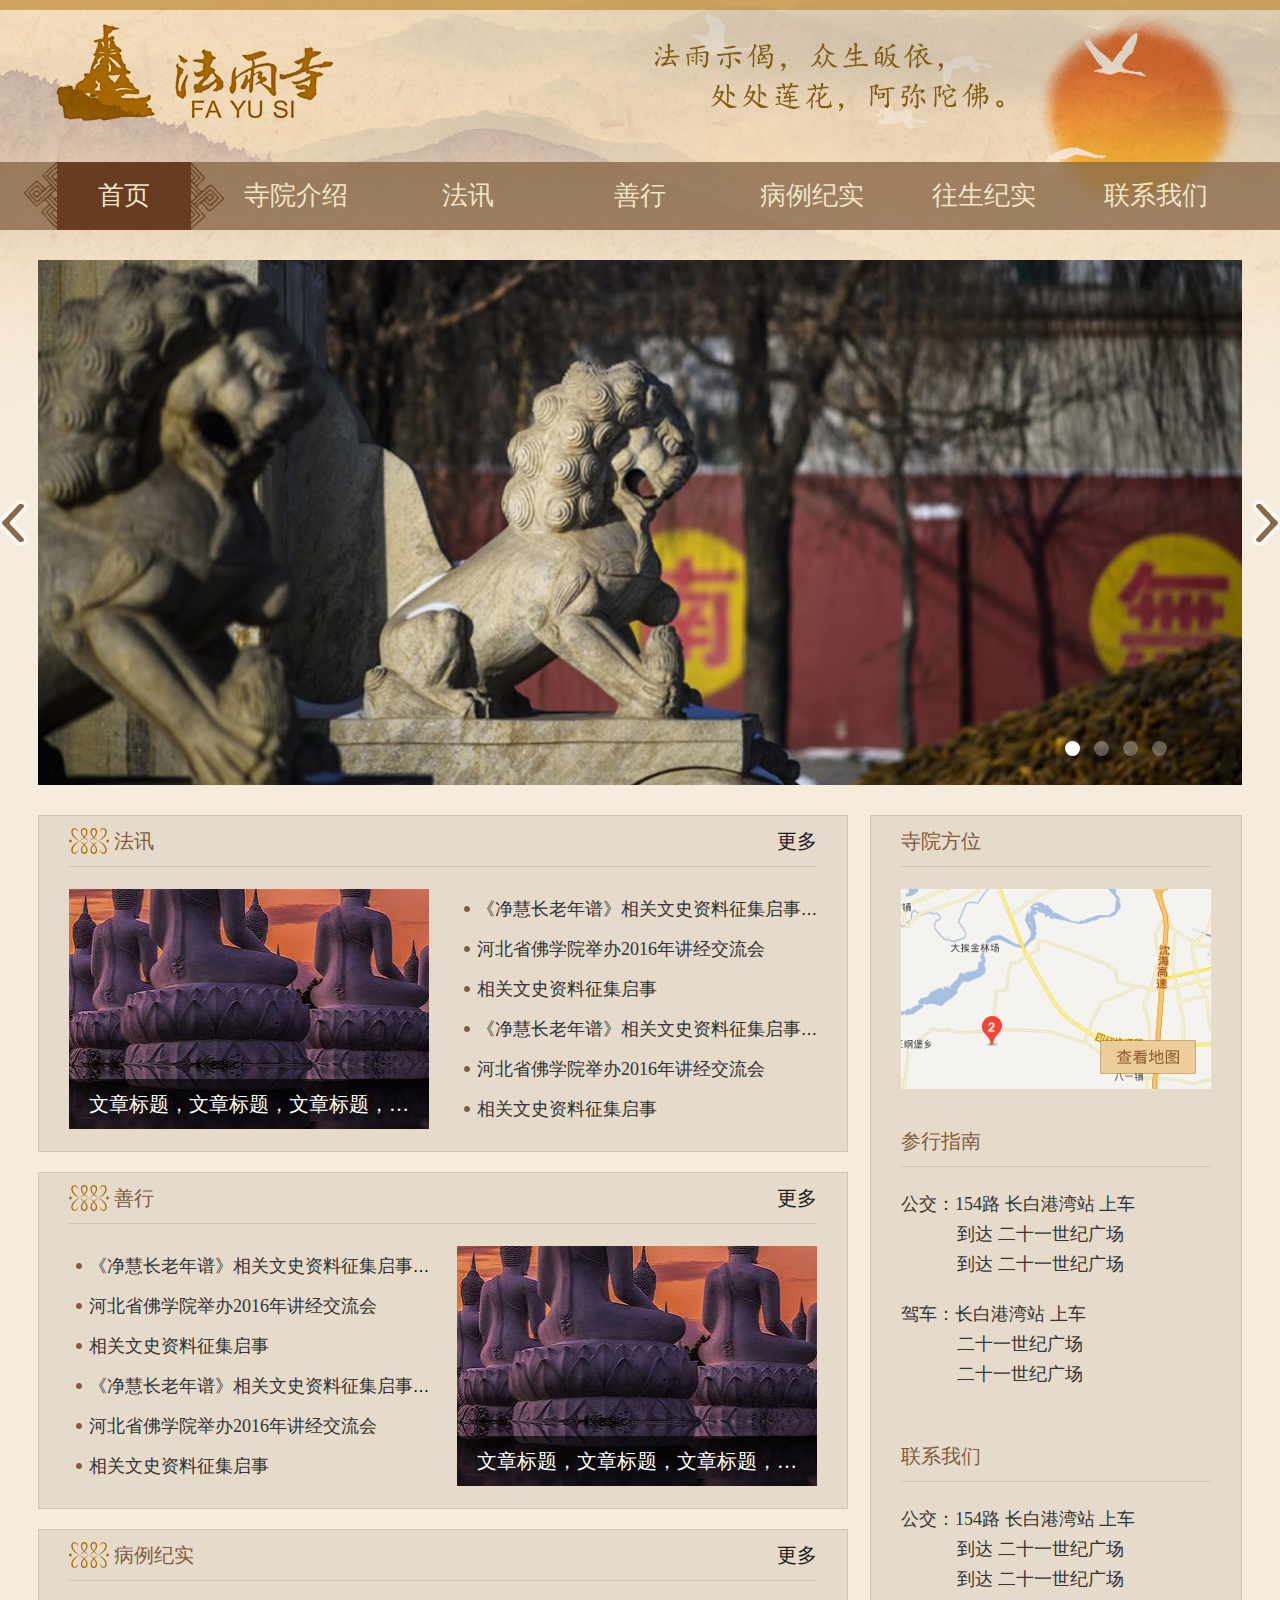
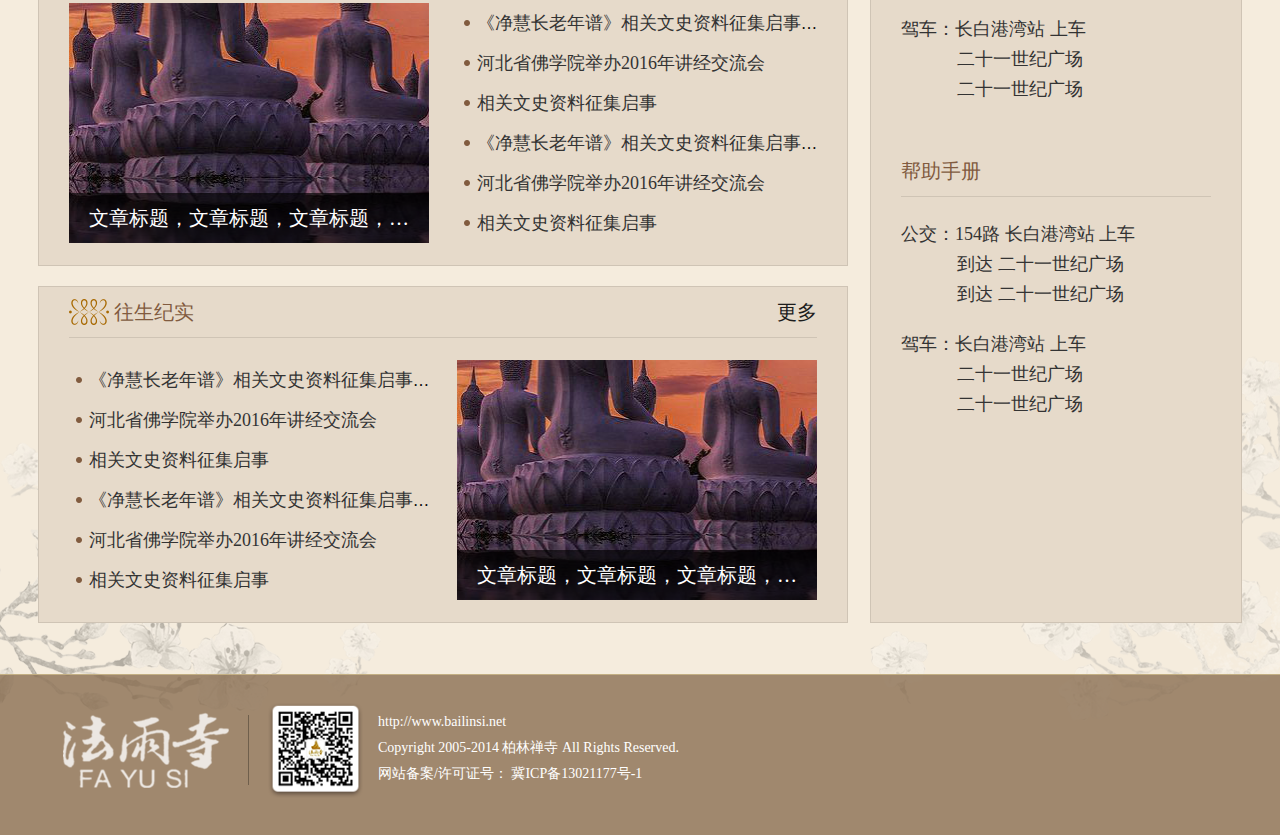
==== commit 85ce257b: "调整页脚&移动版页面" ====
--- a/html/index.html
+++ b/html/index.html
@@ -241,14 +241,14 @@
         <div class="page-wrapper">
             <div class="footer-content">
                 <div class="footer-logo"></div>
+                <div class="footer-qrcode"></div>
                 <div class="footer-text">
-                    <p>辽ICP备12345678号-1</p>
-
-                    <p>辽ICP备12345678号-1</p>
-
-                    <p>辽ICP备12345678号-1</p>
-                </div>
-                <div class="footer-qrcode"></div>
+                    <p>http://www.bailinsi.net</p>
+
+                    <p>Copyright 2005-2014 柏林禅寺 All Rights Reserved.</p>
+
+                    <p>网站备案/许可证号： 冀ICP备13021177号-1</p>
+                </div>
             </div>
         </div>
     </div>
--- a/css/common.css
+++ b/css/common.css
@@ -141,39 +141,39 @@
     width: 100%;
     height: 160px;
     border-top: 1px solid #c3af83;
-    background-color: rgba(255, 255, 255, 0.5);
+    background-color: rgba(139, 111, 82, 0.8);
 }
 
 .footer .footer-content {
-    height: 80px;
-    margin-top: 40px;
+    height: 95px;
+    margin-top: 28px;
 }
 
 .footer .footer-logo {
-    width: 200px;
-    height: 80px;
+    width: 230px;
+    height: 94px;
     background-image: url("../img/footer_logo.png");
     float: left;
 }
 
 .footer .footer-text {
-    padding-left: 15px;
+    padding: 6px 15px;
     float: left;
 }
 
 .footer .footer-text p {
     margin: 0;
     font-size: 14px;
-    color: #333;
+    color: #fff;
     line-height: 26px;
 }
 
 .footer .footer-qrcode {
-    width: 80px;
-    height: 80px;
-    background-image: url("../img/qrcode.jpg");
+    width: 95px;
+    height: 95px;
+    background-image: url("../img/qrcode.png");
     background-size: 100% 100%;
-    float: right;
+    float: left;
 }
 
 /* 首页 */
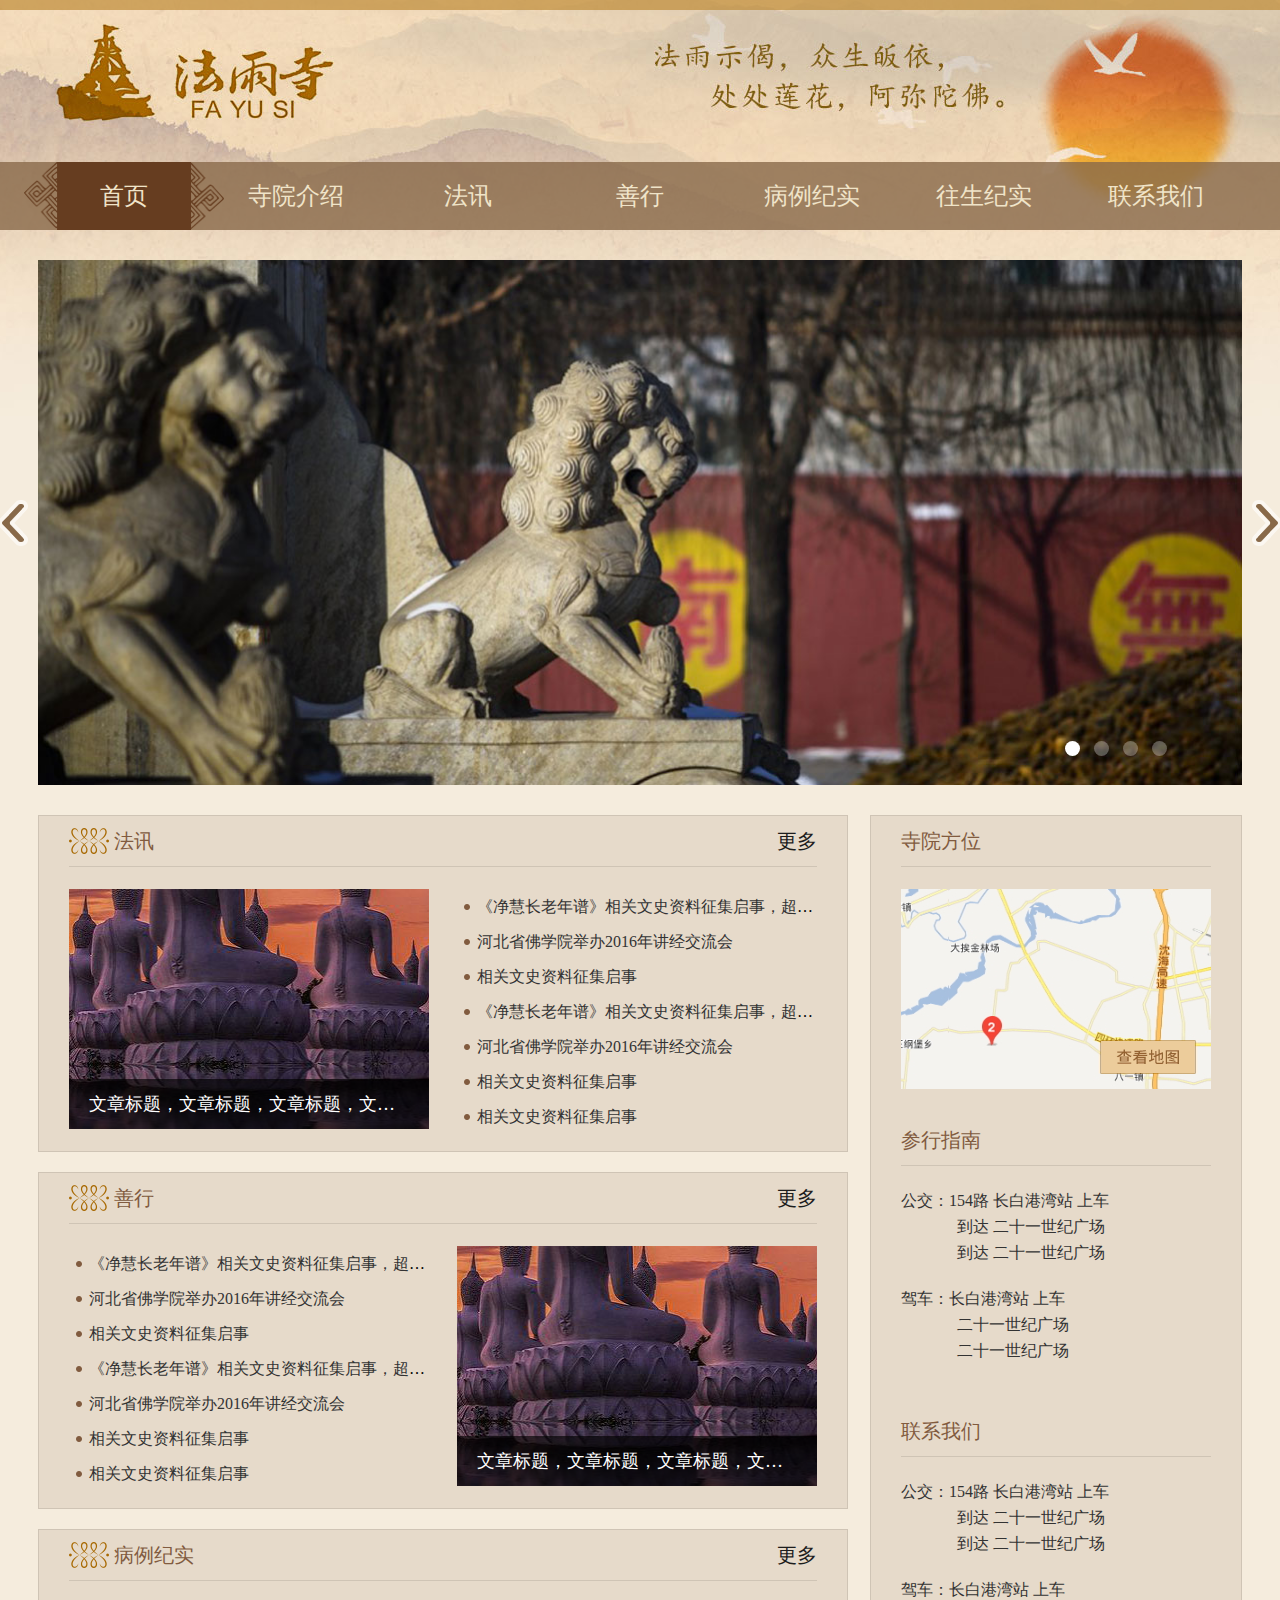
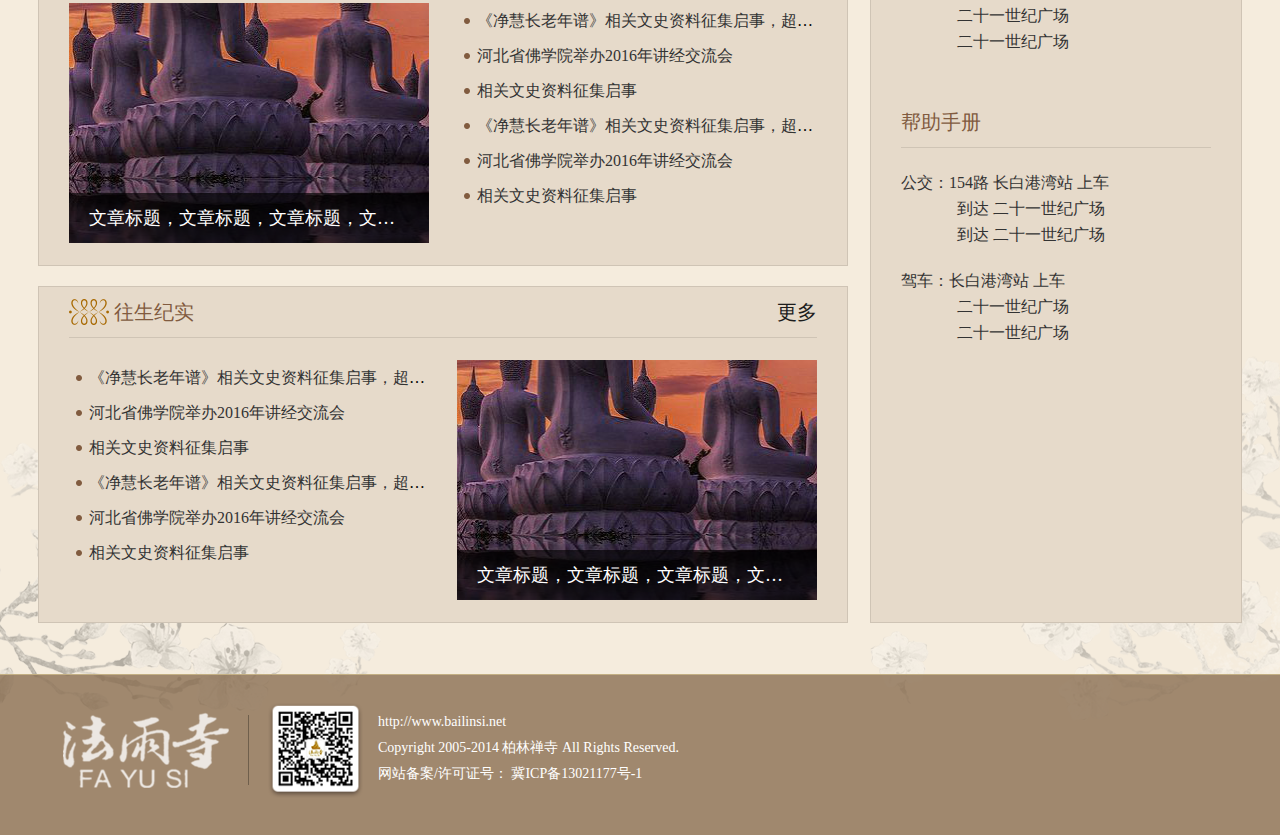
==== commit 857497e9: "调整大量页面行间距" ====
--- a/html/index.html
+++ b/html/index.html
@@ -66,6 +66,7 @@
                                 <li><a href="#">《净慧长老年谱》相关文史资料征集启事，超长内容啊啊啊啊啊啊啊</a></li>
                                 <li><a href="#">河北省佛学院举办2016年讲经交流会</a></li>
                                 <li><a href="#">相关文史资料征集启事</a></li>
+                                <li><a href="#">相关文史资料征集启事</a></li>
                             </ul>
                         </div>
                     </div>
@@ -89,6 +90,7 @@
                                 <li><a href="#">相关文史资料征集启事</a></li>
                                 <li><a href="#">《净慧长老年谱》相关文史资料征集启事，超长内容啊啊啊啊啊啊啊</a></li>
                                 <li><a href="#">河北省佛学院举办2016年讲经交流会</a></li>
+                                <li><a href="#">相关文史资料征集启事</a></li>
                                 <li><a href="#">相关文史资料征集启事</a></li>
                             </ul>
                         </div>
--- a/css/common.css
+++ b/css/common.css
@@ -115,7 +115,7 @@
     width: 200px;
     height: 68px;
     float: left;
-    font-size: 26px;
+    font-size: 24px;
     color: #f0e4c9;
     line-height: 68px;
     text-align: center;
@@ -301,7 +301,7 @@
     bottom: 0;
     height: 50px;
     line-height: 50px;
-    font-size: 20px;
+    font-size: 18px;
     color: #fff;
     white-space: nowrap;
     overflow: hidden;
@@ -326,9 +326,9 @@
 }
 
 .content-block li a {
-    font-size: 18px;
+    font-size: 16px;
     color: #333;
-    line-height: 40px;
+    line-height: 35px;
     white-space: nowrap;
     overflow: hidden;
     text-overflow: ellipsis;
@@ -349,7 +349,7 @@
 
 .block-small .block-body {
     padding: 22px 0;
-    font-size: 18px;
+    font-size: 16px;
     color: #333;
 }
 
@@ -365,7 +365,7 @@
 
 .block-small .content-block li p {
     margin: 0;
-    line-height: 30px;
+    line-height: 26px;
     text-indent: 56px;
 }
 
@@ -393,7 +393,8 @@
     top: 0;
     left: 0;
     width: 255px;
-    bottom: 0;
+    /*bottom: 0;*/
+    min-height: 100%;
     background-color: #cfbca4;
     margin: 0;
     padding: 0;
@@ -401,7 +402,7 @@
 
 .article-list li {
     list-style-type: none;
-    line-height: 66px;
+    line-height: 60px;
 }
 
 .article-list li a {
@@ -431,9 +432,9 @@
 
 .content-list li {
     margin: 0;
-    height: 60px;
+    height: 50px;
     padding-left: 20px;
-    line-height: 60px;
+    line-height: 50px;
     background-image: url("../img/dot.png");
     background-repeat: no-repeat;
     background-position: 0 50%;
@@ -441,7 +442,7 @@
 }
 
 .content-list li a {
-    font-size: 18px;
+    font-size: 16px;
     color: #663d20;
     display: inline-block;
     width: 825px;
@@ -503,10 +504,10 @@
 }
 
 .text-content p {
-    font-size: 18px;
+    font-size: 16px;
     color: #876849;
     margin: 0;
-    line-height: 36px;
+    line-height: 30px;
 }
 
 .text-content video {
